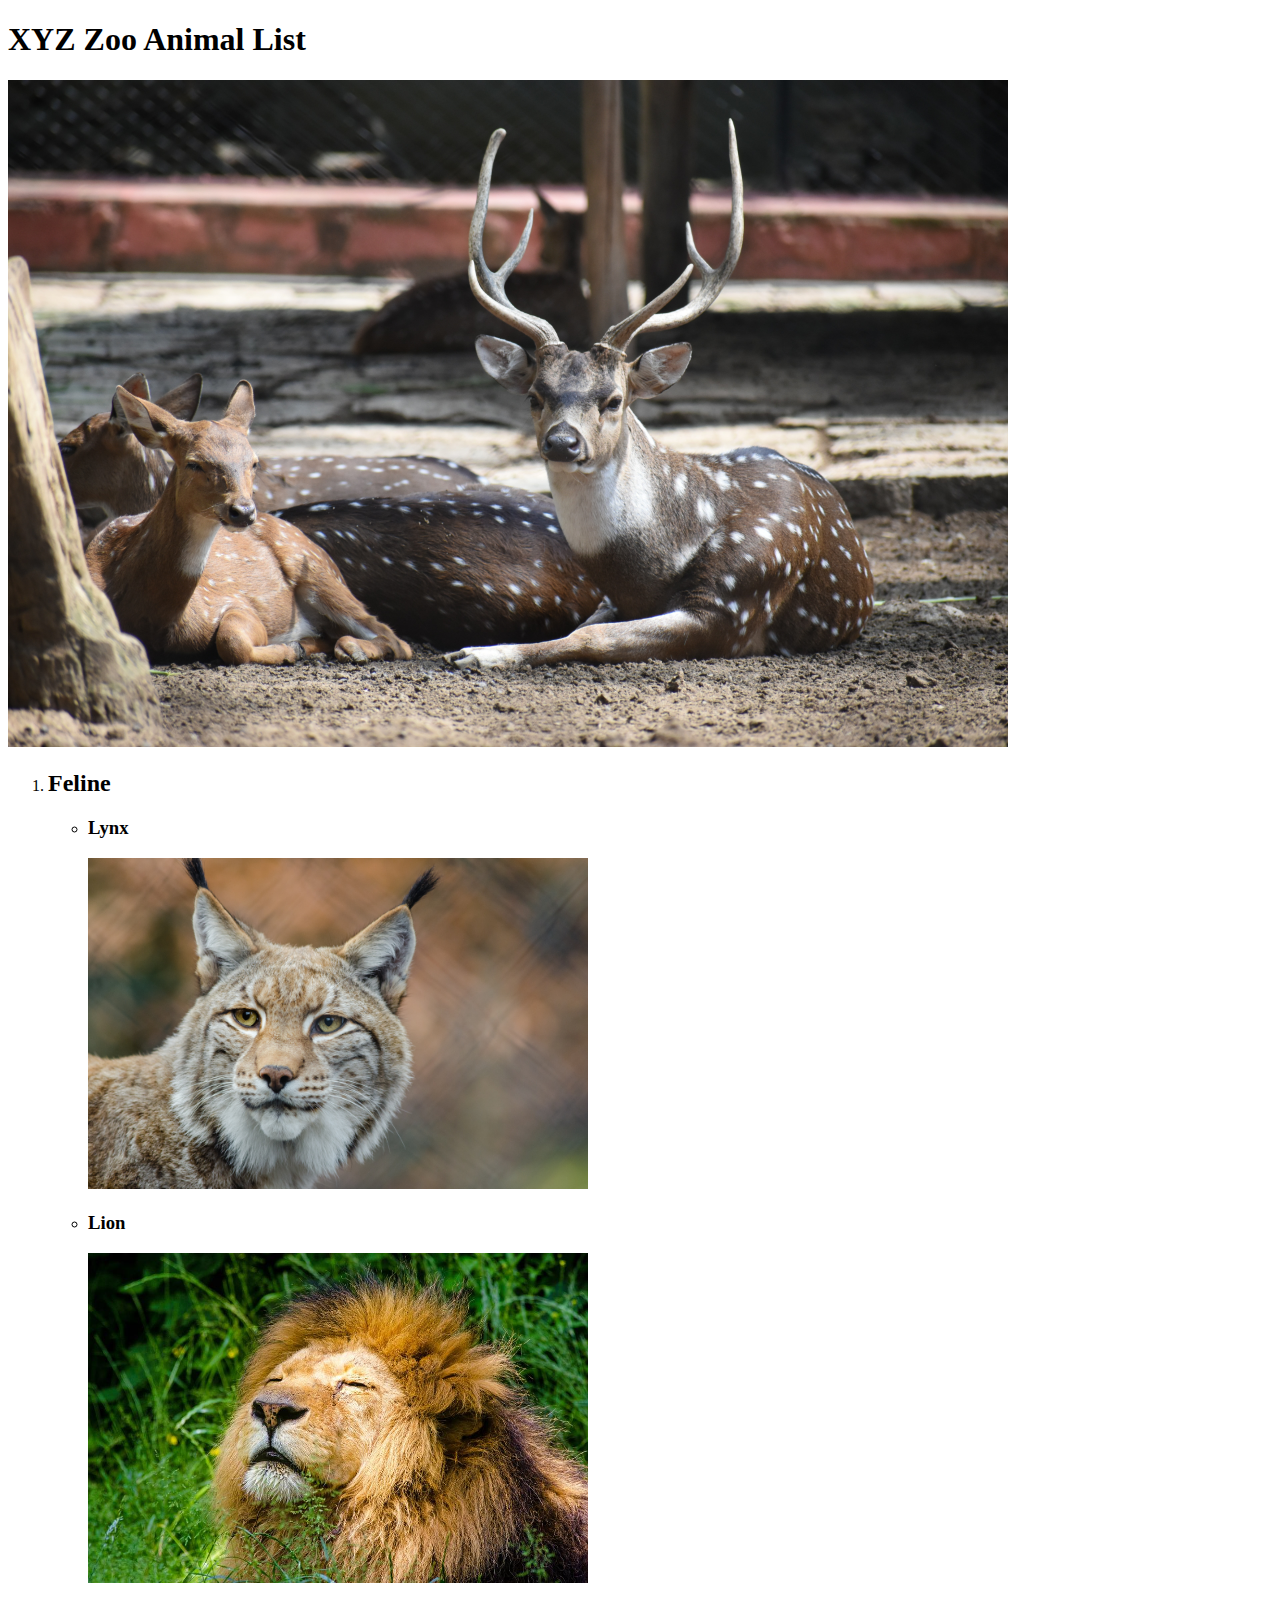
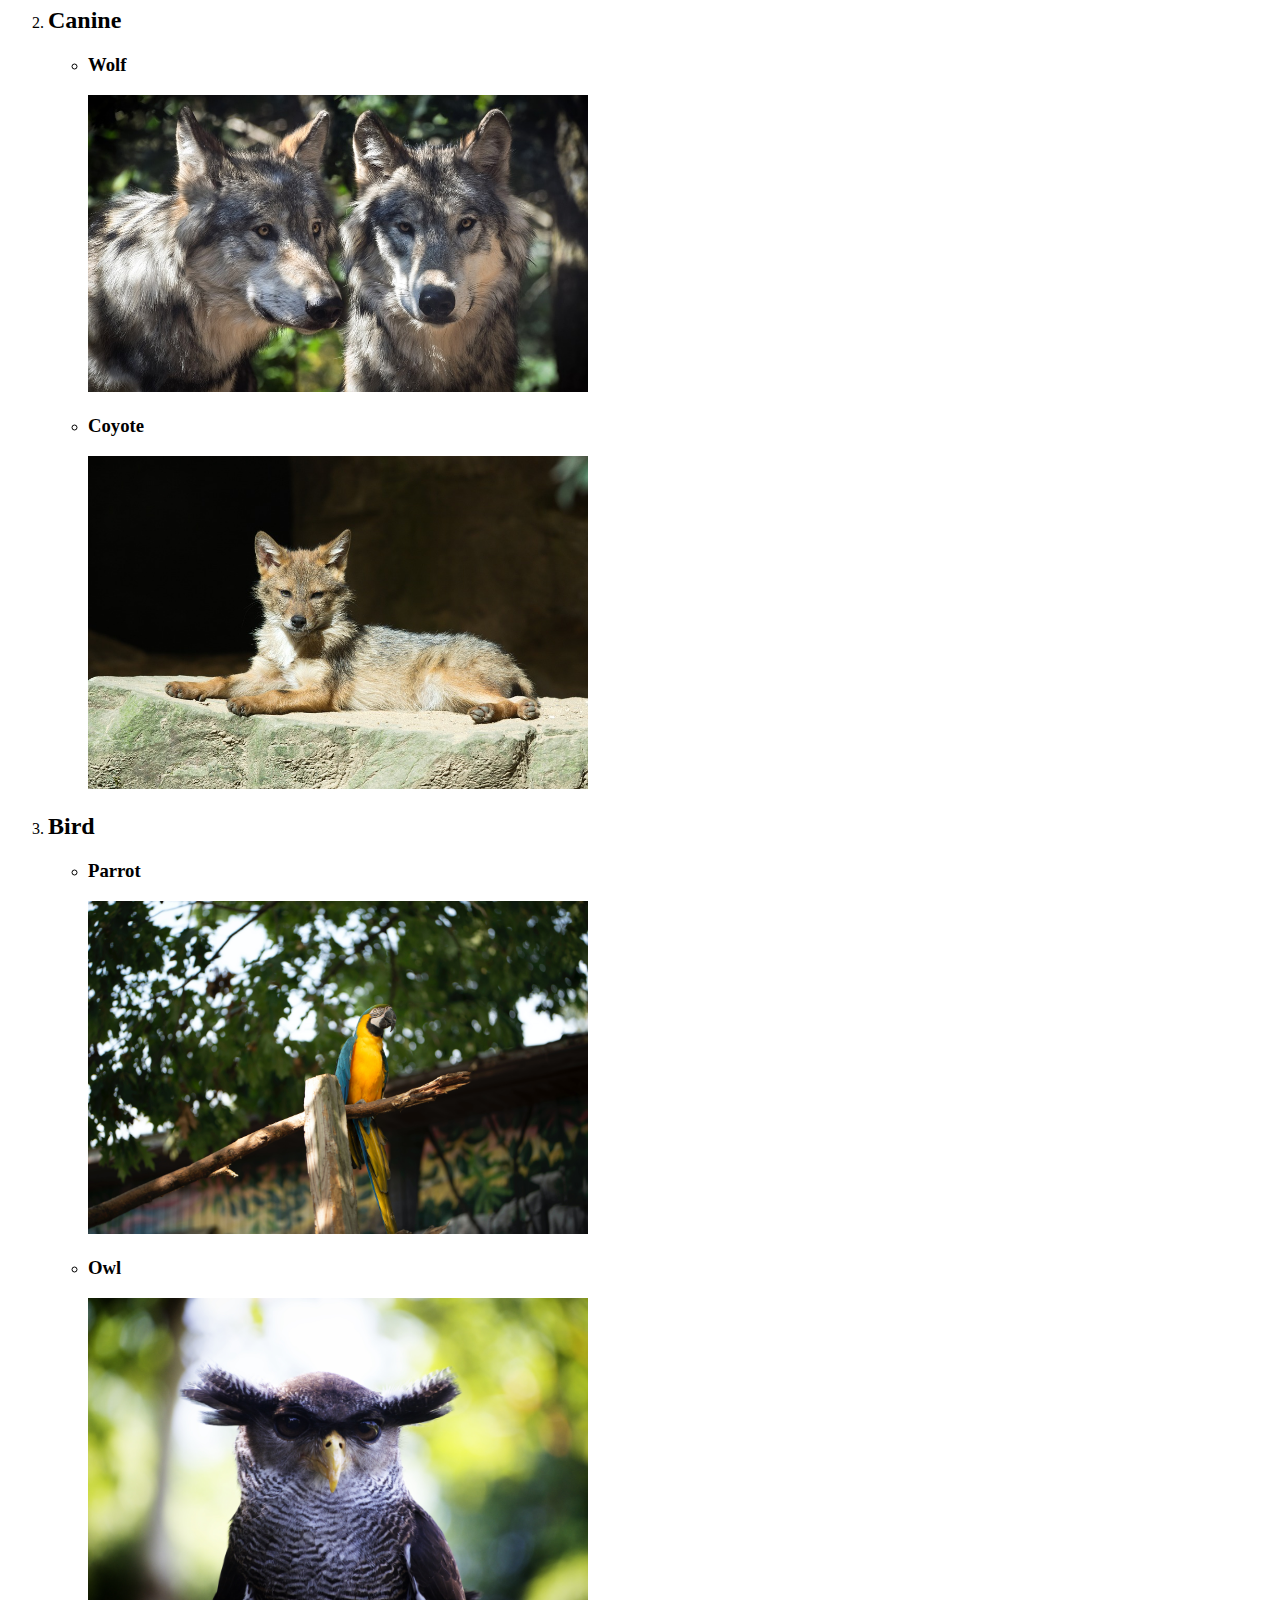
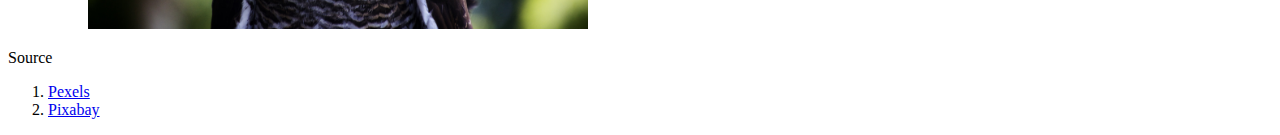
==== index.html @ 54bf8b17 "xyz zoo" ====
<!DOCTYPE html>
<html lang="en">
<head>
   <tittle><h1>XYZ Zoo Animal List</h1></tittle>
</head>
<body>
    <div>
        <img src="img/zoo (1).jpg"
        width="1000" hight="auto"/>
    </div>
    <div>
        <ol>
            <li><h2>Feline</h2></li>
            <ul>
                <div>
                    <li><h3>Lynx</h3></li>
                        <a href="img/lynx (1).jpg"
                        target="blank">
                            <img src="img/lynx (1).jpg"
                            width="500" height="auto">
                    </a>
                </div>
                <div>
                    <li><h3>Lion</h3></li>
                        <a href="img/lion (1).jpg"
                        target="blank">
                            <img src="img/lion (1).jpg"
                            width="500" height="auto">
                    </a> 
                </div>
            </ul>
            <div>
                <li><h2>Canine</h2></li>
                <ul>
                    <div>
                        <li><h3>Wolf</h3></li>
                            <a href="img/wolf (1).jpg"
                            target="blank">
                                <img src="img/wolf (1).jpg"
                                width="500" height="auto"/>
                            </a>
                    </div>
                    <div>
                        <li><h3>Coyote</h3></li>
                            <a href="img/coyote (1).jpg"
                            target="blank">
                                <img src="img/coyote (1).jpg"
                                width="500" height="auto"/>
                            </a>
                    </div>
                </ul>
            </div>
            <div>
                <li><h2>Bird</h2></li>
                <ul>
                    <div>
                        <li><h3>Parrot</h3></li>
                            <a href="img/parrot (1).jpg"
                            target="blank">
                                <img src="img/parrot (1).jpg"
                                width="500" height="auto"/>
                            </a>
                    </div>
                    <div>
                        <li><h3>Owl</h3></li>
                            <a href="img/owl (1).jpg"
                            target="blank">
                                <img src="img/owl (1).jpg"
                                width="500" height="auto"/>
                            </a>
                    </div>
                </ul>
            </div>
        </ol>
    </div>
    <div>
        <p>Source</p>
    </div>
    <div>
        <ol>
            <li><a href="https://pexels.com/">Pexels</a></li>
            <li><a href="https://pixabay.com/">Pixabay</a></li>
        </ol>
    </div>
</body>
</html>
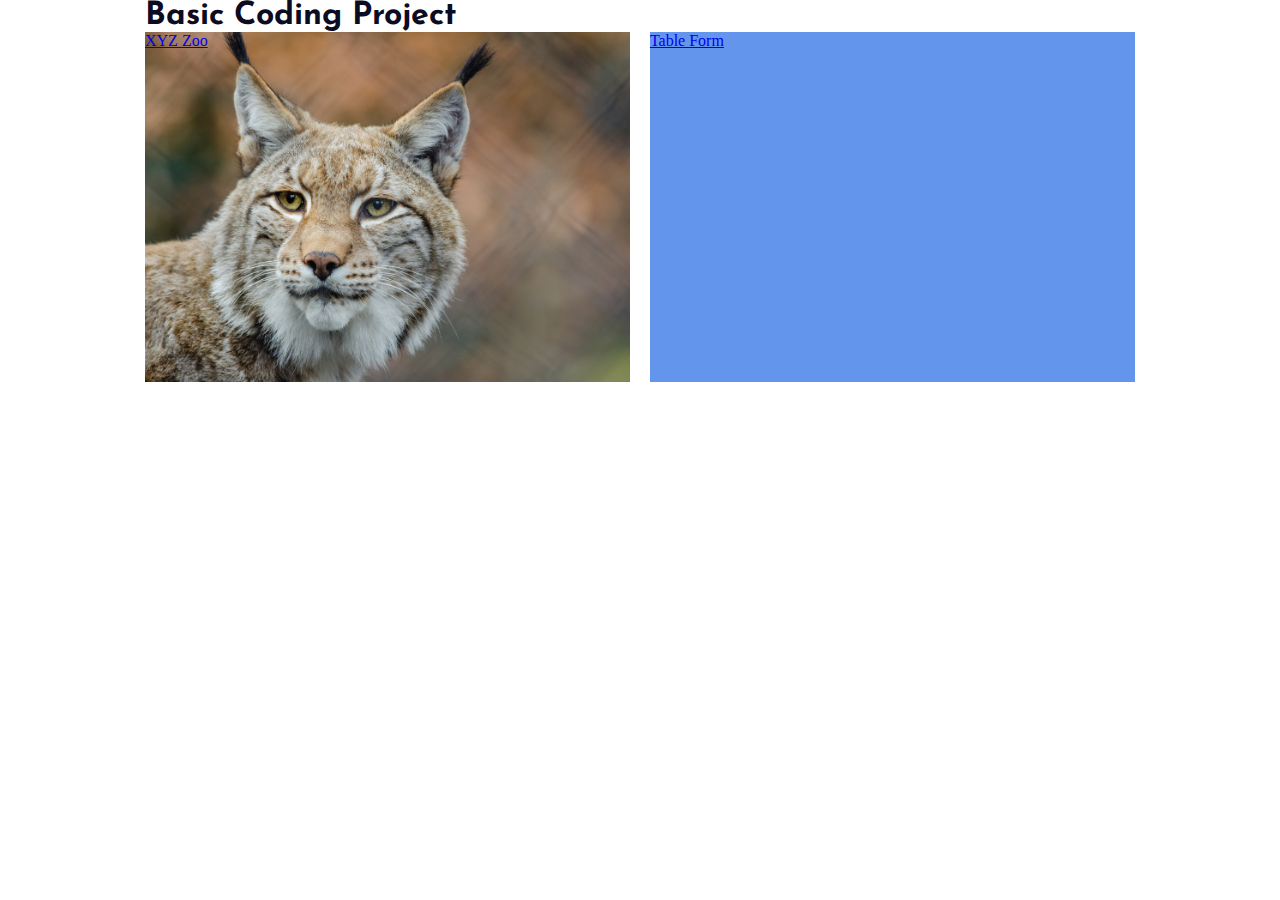
==== commit ec6b5c0a: "css" ====
--- a/index.html
+++ b/index.html
@@ -1,86 +1,27 @@
 <!DOCTYPE html>
 <html lang="en">
 <head>
-   <tittle><h1>XYZ Zoo Animal List</h1></tittle>
+    <meta charset="UTF-8">
+    <meta http-equiv="X-UA-Compatible" content="IE=edge">
+    <meta name="viewport" content="width=device-width, initial-scale=1.0">
+    <title>Basic Coding Rara</title>
+    <link rel="stylesheet" href="css/style.css">
 </head>
 <body>
-    <div>
-        <img src="img/zoo (1).jpg"
-        width="1000" hight="auto"/>
-    </div>
-    <div>
-        <ol>
-            <li><h2>Feline</h2></li>
-            <ul>
-                <div>
-                    <li><h3>Lynx</h3></li>
-                        <a href="img/lynx (1).jpg"
-                        target="blank">
-                            <img src="img/lynx (1).jpg"
-                            width="500" height="auto">
-                    </a>
-                </div>
-                <div>
-                    <li><h3>Lion</h3></li>
-                        <a href="img/lion (1).jpg"
-                        target="blank">
-                            <img src="img/lion (1).jpg"
-                            width="500" height="auto">
-                    </a> 
-                </div>
-            </ul>
-            <div>
-                <li><h2>Canine</h2></li>
-                <ul>
-                    <div>
-                        <li><h3>Wolf</h3></li>
-                            <a href="img/wolf (1).jpg"
-                            target="blank">
-                                <img src="img/wolf (1).jpg"
-                                width="500" height="auto"/>
-                            </a>
-                    </div>
-                    <div>
-                        <li><h3>Coyote</h3></li>
-                            <a href="img/coyote (1).jpg"
-                            target="blank">
-                                <img src="img/coyote (1).jpg"
-                                width="500" height="auto"/>
-                            </a>
-                    </div>
-                </ul>
+    <div class="container">
+        <h1>Basic Coding Project</h1>
+        <div class="project">
+            <div class="kiri">
+                <a href="xyz-zoo/index.html">
+                    XYZ Zoo
+                </a>
             </div>
-            <div>
-                <li><h2>Bird</h2></li>
-                <ul>
-                    <div>
-                        <li><h3>Parrot</h3></li>
-                            <a href="img/parrot (1).jpg"
-                            target="blank">
-                                <img src="img/parrot (1).jpg"
-                                width="500" height="auto"/>
-                            </a>
-                    </div>
-                    <div>
-                        <li><h3>Owl</h3></li>
-                            <a href="img/owl (1).jpg"
-                            target="blank">
-                                <img src="img/owl (1).jpg"
-                                width="500" height="auto"/>
-                            </a>
-                    </div>
-                </ul>
+            <div class="kanan">
+                <a href="table-form/index.html">
+                    Table Form
+                </a>
             </div>
-        </ol>
-    </div>
-    <div>
-        <p>Source</p>
-    </div>
-    <div>
-        <ol>
-            <li><a href="https://pexels.com/">Pexels</a></li>
-            <li><a href="https://pixabay.com/">Pixabay</a></li>
-        </ol>
+        </div>
     </div>
 </body>
 </html>--- a/css/style.css
+++ b/css/style.css
@@ -0,0 +1,42 @@
+    @import url('https://fonts.googleapis.com/css2?family=Josefin+Sans&display=swap');
+* {
+   margin: 0;
+   padding: 0;
+   box-sizing:border-box; 
+}
+
+.font-josefin {
+    font-family: 'Josefin Sans', sans-serif;
+}
+
+.container {
+    max-width: 990px;
+    width: 100%;
+    margin: 0 auto;
+}
+h1 {
+    color:rgb(11, 11, 34);
+    font-family: 'Josefin Sans', sans-serif;
+    text align: center;
+}
+.font-blue {
+    color:rgb(58, 88, 173)
+}
+.kiri {
+    background-image: url(../xyz-zoo/img/lynx\ \(1\).jpg);
+    background-position: center center;
+    background-repeat: no-repeat;
+    background-size: cover;
+}
+.kanan {
+    background-color: cornflowerblue;
+}
+.kiri, .kanan {
+    height: 350px;
+    width: 49%
+}
+.project {
+    display: flex;
+    flex-wrap: wrap;
+    justify-content: space-between;
+}
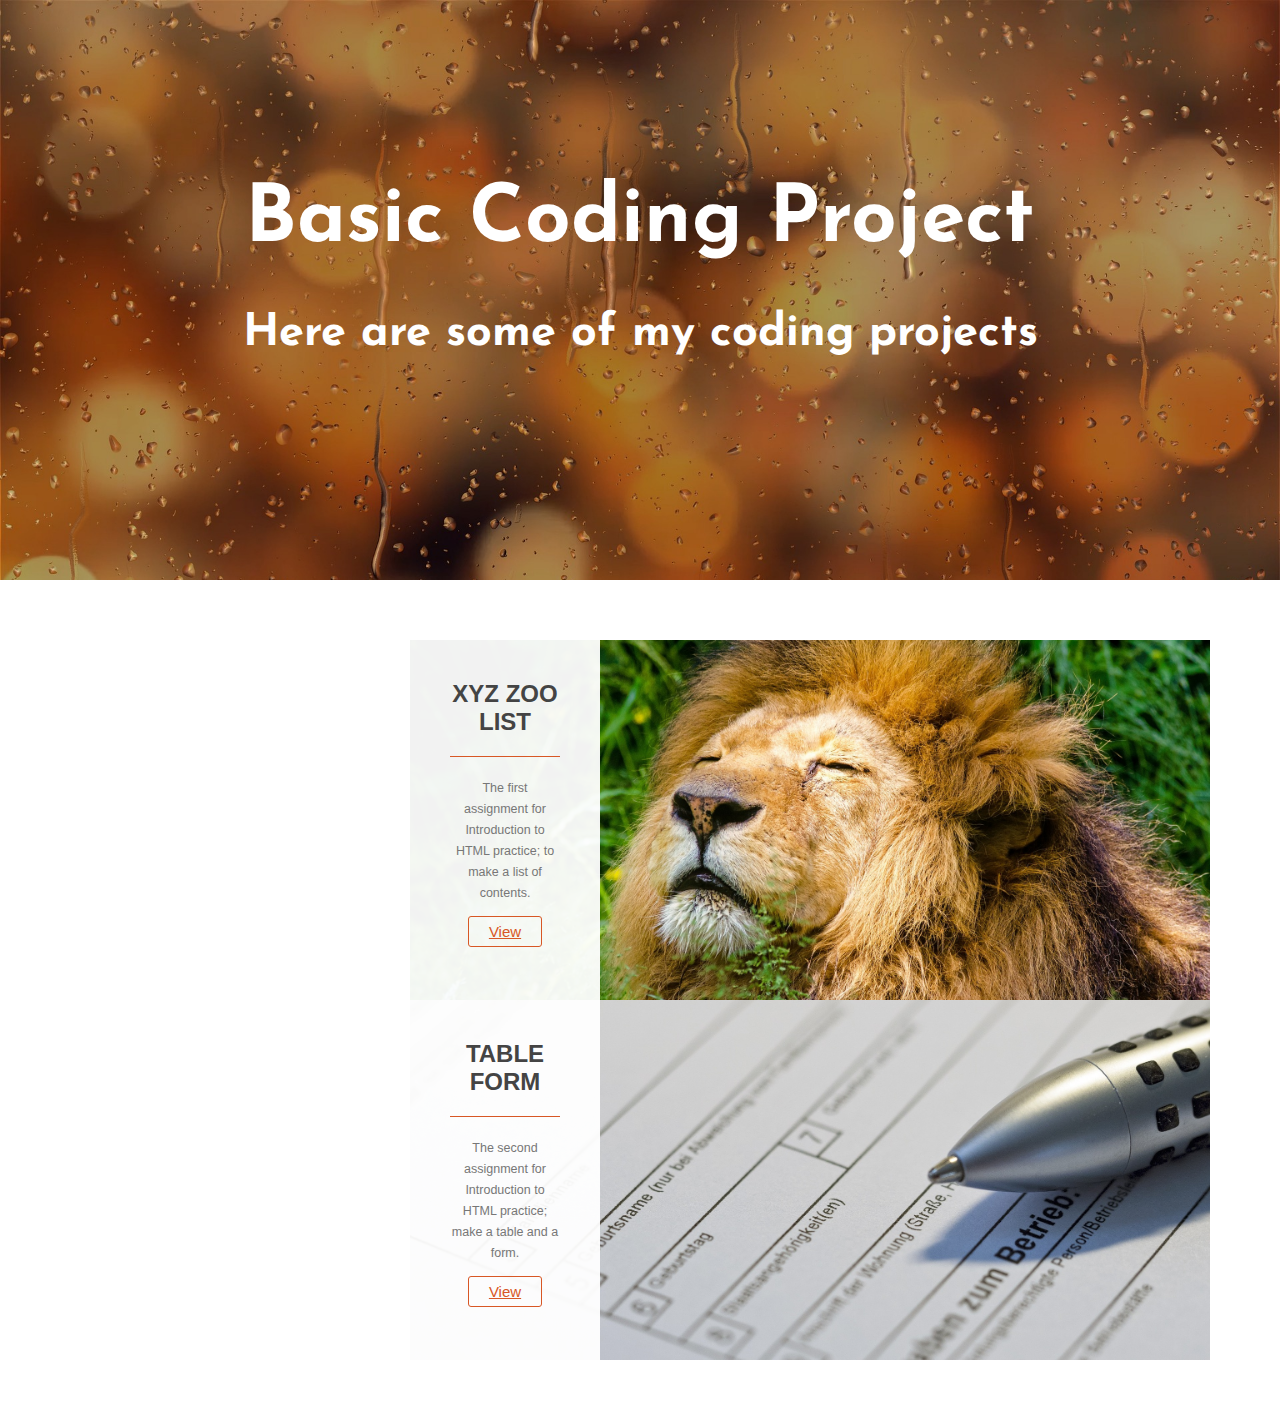
==== commit ed312208: "update" ====
--- a/index.html
+++ b/index.html
@@ -8,19 +8,33 @@
     <link rel="stylesheet" href="css/style.css">
 </head>
 <body>
-    <div class="container">
-        <h1>Basic Coding Project</h1>
-        <div class="project">
+    <div id="top">
+        <div class="container">
+            <h1>Basic Coding Project</h1>
+            <h3>Here are some of my coding projects</h3>
+        </div>
+    </div>
+    <div id="projects">
+        <div class="wrapper">
             <div class="kiri">
-                <a href="xyz-zoo/index.html">
-                    XYZ Zoo
-                </a>
+            <article style="background-image: url('images/lion-gf1b960de5_1920.jpg'); background-size: cover; background-position: center;">
+                <div class="overlay-kiri">
+                    <h4>XYZ Zoo List</h4>
+                    <p><small>The first assignment for Introduction to HTML practice; to make a list of contents.</small></p>
+                    <a href="xyz-zoo/index.html" class="more-link">View</a>
+                </div>
+            </article>
             </div>
             <div class="kanan">
-                <a href="table-form/index.html">
-                    Table Form
-                </a>
+            <article style="background-image: url('images/pen-gdbeaf6e35_1920.jpg');background-size: cover; background-position: center;">
+                <div class="overlay-kanan">
+                    <h4>Table Form</h4>
+                    <p><small>The second assignment for Introduction to HTML practice; make a table and a form.</small></p>
+                    <a href="table-form/index.html" class="more-link">View</a>
+                </div>
+            </article>
             </div>
+            <div class="clear"></div>
         </div>
     </div>
 </body>
--- a/css/style.css
+++ b/css/style.css
@@ -1,42 +1,156 @@
-    @import url('https://fonts.googleapis.com/css2?family=Josefin+Sans&display=swap');
+    @import url('https://fonts.googleapis.com/css2?family=Josefin+Sans:wght@600&display=swap');
+
 * {
    margin: 0;
    padding: 0;
    box-sizing:border-box; 
 }
 
+body {
+    background-color: #fff;
+    color: #777;
+    font: normal 15px "Helvetica Neue", Arial, Helvetica, Geneva, sans-serif;
+}
+
 .font-josefin {
     font-family: 'Josefin Sans', sans-serif;
 }
 
-.container {
-    max-width: 990px;
-    width: 100%;
-    margin: 0 auto;
+p {
+    line-height: 20px;
+    margin-bottom: 20px;
 }
 h1 {
-    color:rgb(11, 11, 34);
     font-family: 'Josefin Sans', sans-serif;
-    text align: center;
+    color: #fff;
+    font-size: 80px;
+    margin-bottom: 20px;
+    text-align: center;
+
 }
-.font-blue {
-    color:rgb(58, 88, 173)
+h3 {
+    font-family: 'Josefin Sans', sans-serif;
+    color: #fff;
+    font-size: 45px;
+    text-align: center;
+    padding: 10px 10px
+}
+h4 {
+    font-size: 24px;
+    color: #444;
+    font-weight: bold;
+    text-transform: uppercase;
+    margin-bottom: 20px;
+}
+.project a {
+    text-decoration: none;
+    font-size: 50px;
+    font-family:  'Josefin Sans', sans-serif;
+    color: rgb(255, 255, 255);
+    display: block;
+    width: 100%;
+    height: 100%;
+    background: rgba(138, 115, 90, 0.555);
+    filter:drop-shadow(50%);
+    display:flex;
+    justify-content: center;
+    align-items: center;
+}
+.project a:hover {
+    filter:none
+}
+.clear {
+    clear: both;
+}
+.wrapper {
+    margin: 0 auto;
+    padding: 0 10px;
+    width: 500px;
+}
+
+.container {
+    width: 100%;
+    max-width: 900px;
+    margin: 0 auto;
+    /* margin-top: 0;
+    margin-right: auto;
+    margin-bottom: 0;
+    margin-left: auto; */
+    padding-bottom: 50px;
+
+}
+#top {
+    background-image: url(../images/hd-wallpaper-g9e2928496_1920.jpg);
+    background-repeat: no-repeat;
+    background-size: cover;
+    height: 580px; 
+    padding-top: 1px;
+}
+#top h1 {
+    margin: 180px 0 40px 0;
+}
+
+#projects {
+    padding: 60px 0;
+    text-align: center;
 }
 .kiri {
-    background-image: url(../xyz-zoo/img/lynx\ \(1\).jpg);
-    background-position: center center;
-    background-repeat: no-repeat;
-    background-size: cover;
+    margin: 0 auto;
+    padding: 0 10px;
+    width: 600px;
 }
 .kanan {
-    background-color: cornflowerblue;
+    margin: 0 auto;
+    padding: 0 10px;
+    width: 600px;
 }
-.kiri, .kanan {
-    height: 350px;
-    width: 49%
+#projects article {
+    width: 800px;
+    height: 360px;
+    float: left;
+    background-color: #f5f5f5;
 }
-.project {
-    display: flex;
-    flex-wrap: wrap;
-    justify-content: space-between;
+#projects article:first-child {
+    margin-right: 20px;
 }
+#projects article .overlay-kiri {
+    background: rgba(255, 255, 255, .95);
+    height: 360px;
+    width: 190px;
+    padding: 40px;
+}
+#projects article .overlay-kanan {
+    background: rgba(255, 255, 255, .95);
+    height: 360px;
+    width: 190px;
+    padding: 40px;
+}
+article h4 {
+    border-bottom: 1px solid #d85725;
+    padding-bottom: 20px;
+}
+.more-link {
+    border: 1px solid #d85725;
+    color: #d85725;
+    padding: 6px 20px;
+    border-radius: 3px;
+}
+.more-link:hover {
+    background-color: #d85725;
+    color: #fff;
+}
+
+@media only screen and (max-width: 425px) {
+    .kiri, .kanan {
+        width: 100%
+    }
+    .kiri {
+        margin-bottom: 20px;
+    }
+}
+
+@media only screen and (max-width: 990px) {
+    .container {
+        padding: 0 10px
+    }
+}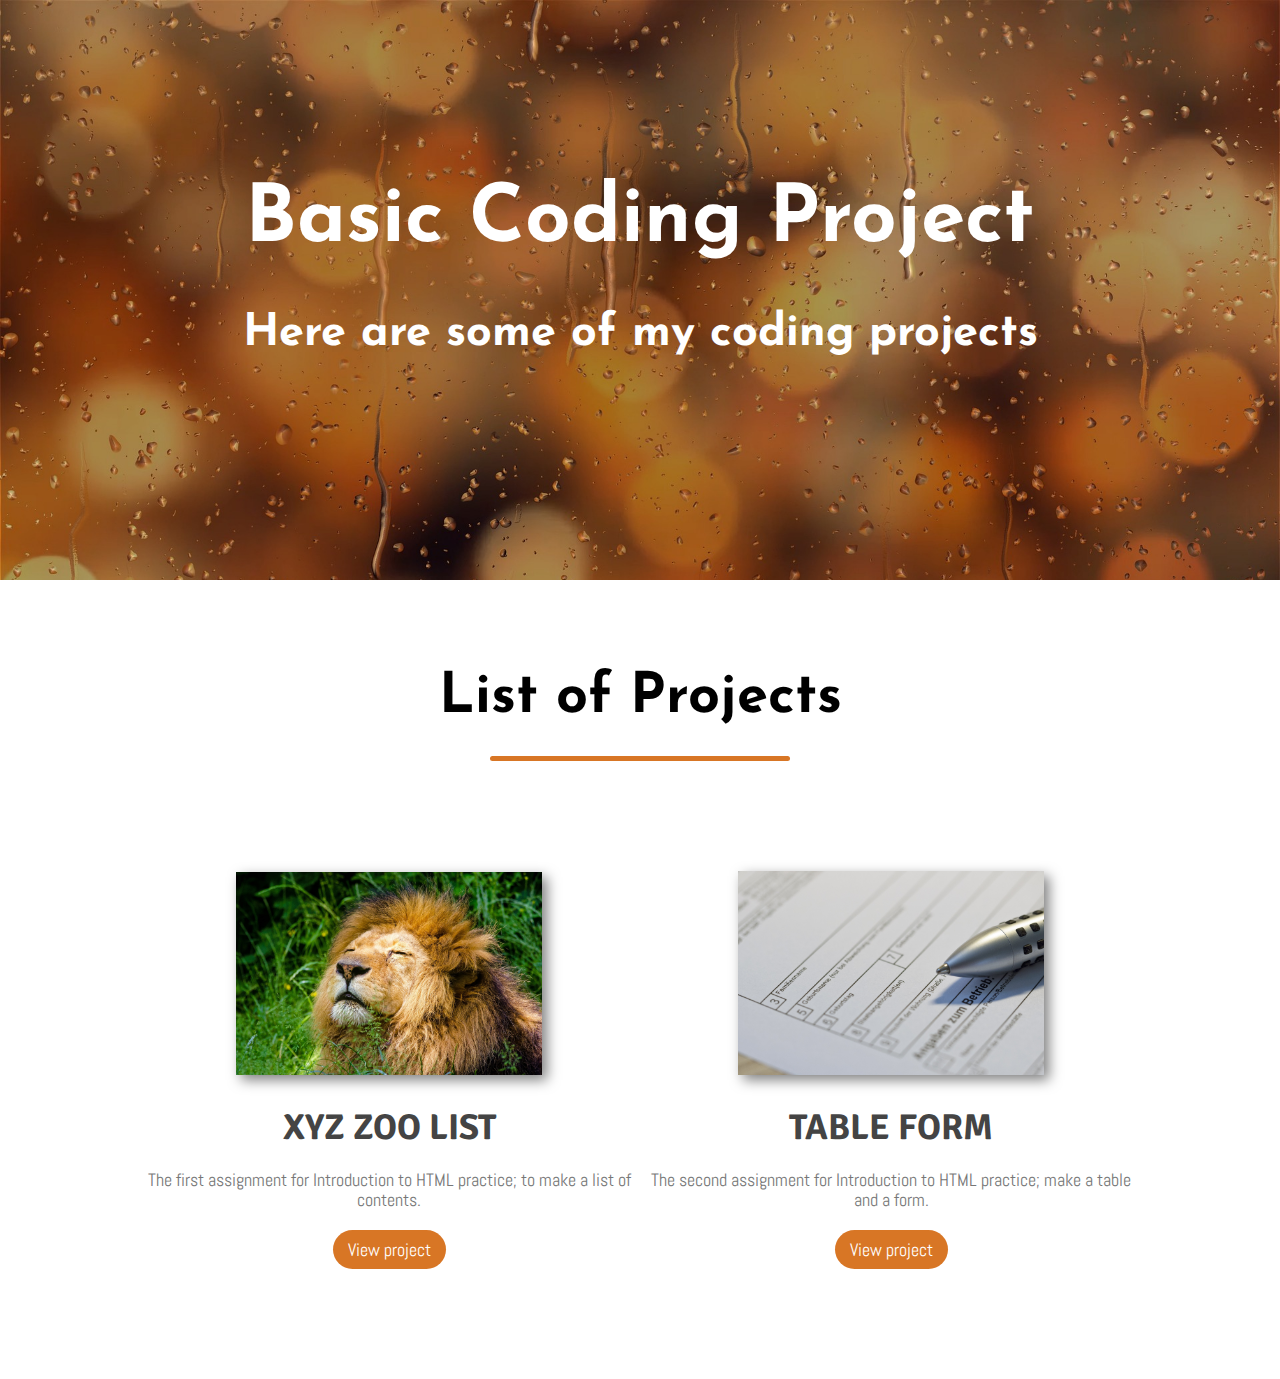
==== commit b4cc7b77: "update" ====
--- a/index.html
+++ b/index.html
@@ -14,28 +14,26 @@
             <h3>Here are some of my coding projects</h3>
         </div>
     </div>
-    <div id="projects">
-        <div class="wrapper">
-            <div class="kiri">
-            <article style="background-image: url('images/lion-gf1b960de5_1920.jpg'); background-size: cover; background-position: center;">
-                <div class="overlay-kiri">
-                    <h4>XYZ Zoo List</h4>
-                    <p><small>The first assignment for Introduction to HTML practice; to make a list of contents.</small></p>
-                    <a href="xyz-zoo/index.html" class="more-link">View</a>
-                </div>
-            </article>
+
+    <section class="projects">
+        <div class="title">
+            <h2>List of Projects</h2>
+            <div class="line"></div>
+        </div>
+        <div class="row">
+            <div class="col">
+                <img src="./images/lion-gf1b960de5_1920.jpg" alt="">
+                <h4>XYZ Zoo List</h4>
+                <p>The first assignment for Introduction to HTML practice; to make a list of contents.</p>
+                <a href="xyz-zoo/index.html" class="ctn">View project</a>
             </div>
-            <div class="kanan">
-            <article style="background-image: url('images/pen-gdbeaf6e35_1920.jpg');background-size: cover; background-position: center;">
-                <div class="overlay-kanan">
-                    <h4>Table Form</h4>
-                    <p><small>The second assignment for Introduction to HTML practice; make a table and a form.</small></p>
-                    <a href="table-form/index.html" class="more-link">View</a>
-                </div>
-            </article>
+            <div class="col">
+                <img src="./images/pen-gdbeaf6e35_1920.jpg" alt="">
+                <h4>Table Form</h4>
+                <p>The second assignment for Introduction to HTML practice; make a table and a form.</p>
+                <a href="table-form/index.html" class="ctn">View project</a>
             </div>
-            <div class="clear"></div>
         </div>
-    </div>
+    </section>
 </body>
 </html>--- a/css/style.css
+++ b/css/style.css
@@ -1,4 +1,4 @@
-    @import url('https://fonts.googleapis.com/css2?family=Josefin+Sans:wght@600&display=swap');
+    @import url('https://fonts.googleapis.com/css2?family=Abel&family=Josefin+Sans:wght@600&family=Signika+Negative&display=swap');
 
 * {
    margin: 0;
@@ -15,10 +15,19 @@
 .font-josefin {
     font-family: 'Josefin Sans', sans-serif;
 }
+.font-abel {
+    font-family: 'Abel', sans-serif;
+}
+.font-signika {
+    font-family: 'Signika Negative', sans-serif;
+}
 
 p {
     line-height: 20px;
     margin-bottom: 20px;
+    font-family: 'Abel', sans-serif;
+    font-size: large;
+    text-align: center;
 }
 h1 {
     font-family: 'Josefin Sans', sans-serif;
@@ -26,7 +35,13 @@
     font-size: 80px;
     margin-bottom: 20px;
     text-align: center;
-
+}
+h2 {
+    font-family: 'Josefin Sans', sans-serif;
+    color: rgb(0, 0, 0);
+    font-size: 56px;
+    text-align: center;
+    padding: 10px 10px 
 }
 h3 {
     font-family: 'Josefin Sans', sans-serif;
@@ -36,36 +51,60 @@
     padding: 10px 10px
 }
 h4 {
-    font-size: 24px;
+    font-size: 36px;
+    font-family:'Signika Negative', sans-serif;
     color: #444;
     font-weight: bold;
     text-transform: uppercase;
-    margin-bottom: 20px;
+    margin: 20px auto;
 }
-.project a {
+.line {
+    width: 300px;
+    height: 5px;
+    background: #d87625;
+    margin: 20px auto;
+    border-radius: 5px;
+}
+.ctn {
+    padding: 8px 15px;
+    background: #d87625;
+    border-radius: 30px;
+    color:#fff;
+    font-size: larger;
+    font-family: 'Abel', sans-serif;
     text-decoration: none;
-    font-size: 50px;
-    font-family:  'Josefin Sans', sans-serif;
-    color: rgb(255, 255, 255);
-    display: block;
+}
+
+.row {
+    display: flex;
+    align-items: center;
     width: 100%;
-    height: 100%;
-    background: rgba(138, 115, 90, 0.555);
-    filter:drop-shadow(50%);
-    display:flex;
-    justify-content: center;
+    justify-content: space-between;
+}
+img {
+    width: 65%;
+    filter: drop-shadow(0.35rem 0.35rem 0.4rem rgba(0, 0, 0, 0.5));
+    display: flex;
+    flex-direction: column;
     align-items: center;
+    padding: 10px 10px;
+    transition: width 1s, height 2s;
 }
-.project a:hover {
-    filter:none
+img:hover {
+    width: 70%;
 }
-.clear {
-    clear: both;
+
+.row .col {
+    display: flex;
+    flex-direction: column;
+    align-items: center;
+    margin: 20px auto;
+    padding-top: 20px;  
 }
-.wrapper {
-    margin: 0 auto;
-    padding: 0 10px;
-    width: 500px;
+
+.projects .row {
+    margin-top: 50px;
+    padding: 10px 10px
 }
 
 .container {
@@ -86,71 +125,69 @@
     height: 580px; 
     padding-top: 1px;
 }
+
+section {
+    width: 80%;
+    margin: 80px auto;
+}
+.title {
+    text-align: center;
+}
+
 #top h1 {
     margin: 180px 0 40px 0;
 }
 
-#projects {
-    padding: 60px 0;
-    text-align: center;
-}
-.kiri {
-    margin: 0 auto;
-    padding: 0 10px;
-    width: 600px;
-}
-.kanan {
-    margin: 0 auto;
-    padding: 0 10px;
-    width: 600px;
-}
-#projects article {
-    width: 800px;
-    height: 360px;
-    float: left;
-    background-color: #f5f5f5;
-}
-#projects article:first-child {
-    margin-right: 20px;
-}
-#projects article .overlay-kiri {
-    background: rgba(255, 255, 255, .95);
-    height: 360px;
-    width: 190px;
-    padding: 40px;
-}
-#projects article .overlay-kanan {
-    background: rgba(255, 255, 255, .95);
-    height: 360px;
-    width: 190px;
-    padding: 40px;
-}
-article h4 {
-    border-bottom: 1px solid #d85725;
-    padding-bottom: 20px;
-}
-.more-link {
-    border: 1px solid #d85725;
-    color: #d85725;
-    padding: 6px 20px;
-    border-radius: 3px;
-}
-.more-link:hover {
-    background-color: #d85725;
-    color: #fff;
-}
 
 @media only screen and (max-width: 425px) {
-    .kiri, .kanan {
+    .row .col  {
         width: 100%
     }
-    .kiri {
-        margin-bottom: 20px;
+    .row .col  h4{
+        font-size: 16px;
+    }
+    .row .col  p{
+        font-size: 12px;
+    }
+    .ctn{
+        font-size: 12px;
+    }
+    img{
+        width: 120px;
+        height: auto;
+    }
+    .container h1{
+        font-size: 48px;
+        margin-bottom: 10px;
+    }
+    .container h3{
+        font-size: 30px;
+        padding: 8px 8px
+    }
+    #top{
+        height: 420px; 
+    }
+    .title h2{
+        font-size: 24px;
+    }
+    .line {
+        width: 160px;
+        height: 3px;
+    }
+    section {
+        width: 80%;
+        margin: 40px auto;
     }
 }
 
-@media only screen and (max-width: 990px) {
+@media only screen and (max-width: 900px) {
     .container {
-        padding: 0 10px
+        padding: 0 10px 15px;
     }
-}+    
+}
+
+@media only screen and (max-width: 768px) {
+    
+}
+
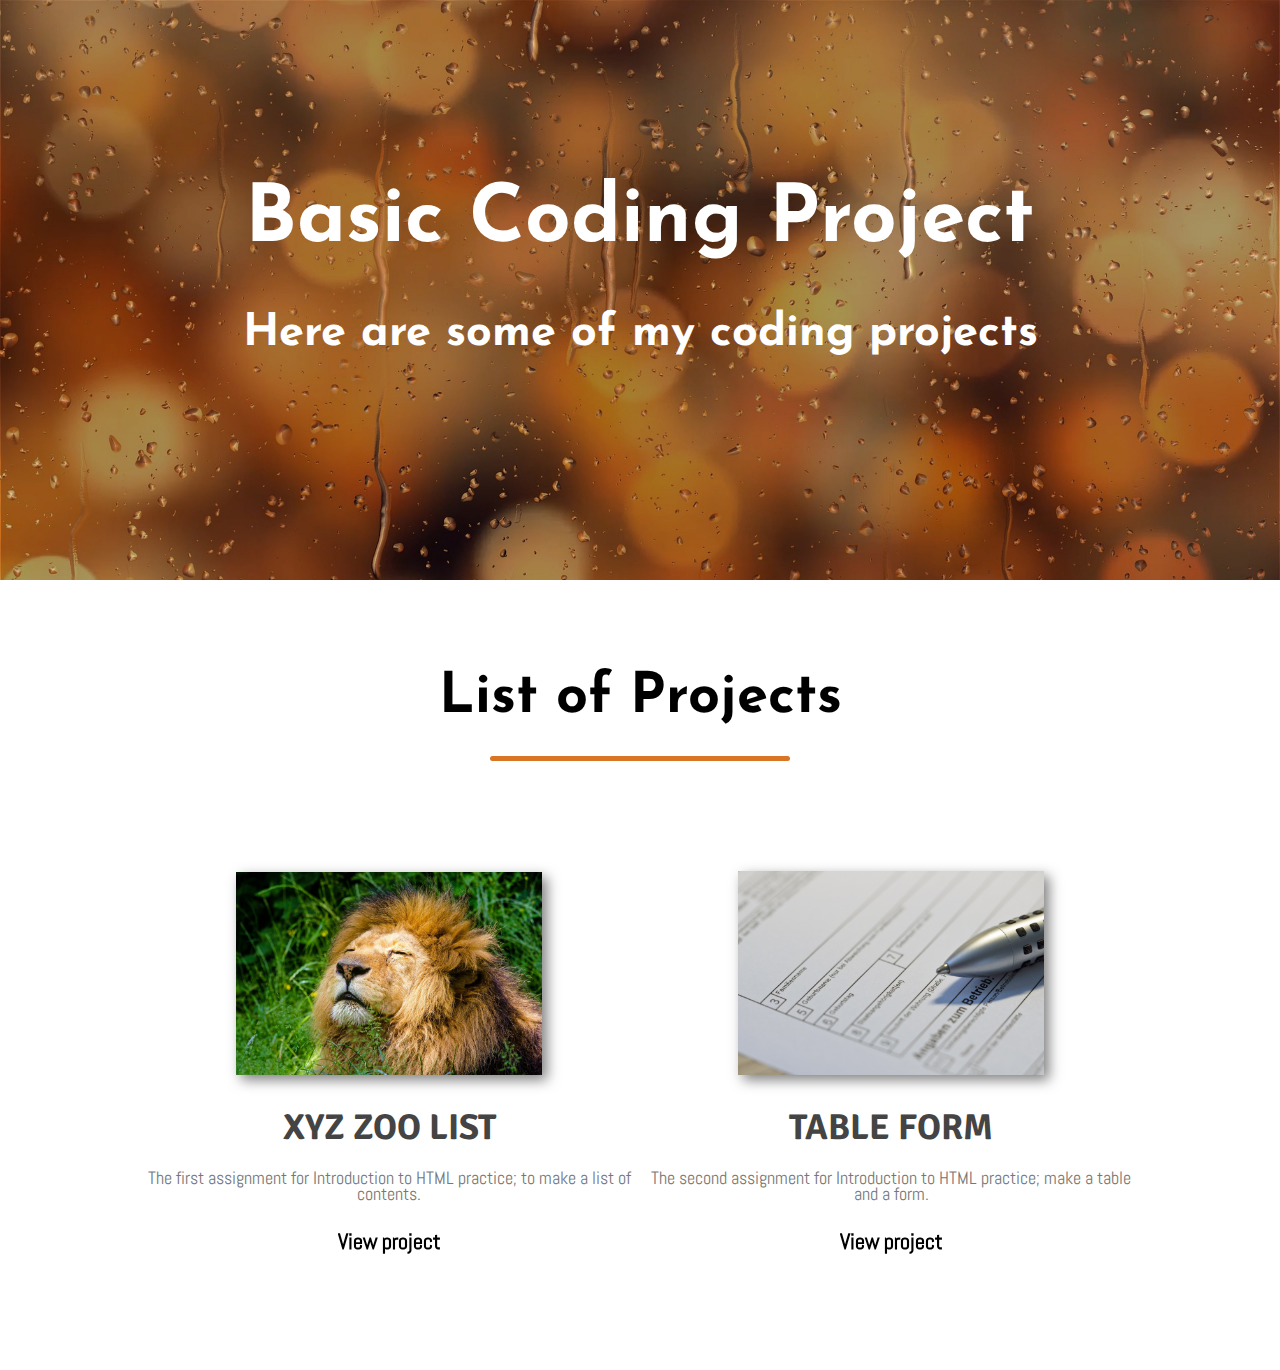
==== commit c9781a21: "update" ====
--- a/index.html
+++ b/index.html
@@ -25,13 +25,13 @@
                 <img src="./images/lion-gf1b960de5_1920.jpg" alt="">
                 <h4>XYZ Zoo List</h4>
                 <p>The first assignment for Introduction to HTML practice; to make a list of contents.</p>
-                <a href="xyz-zoo/index.html" class="ctn">View project</a>
+                <a href="xyz-zoo/index.html">View project</a>
             </div>
             <div class="col">
                 <img src="./images/pen-gdbeaf6e35_1920.jpg" alt="">
                 <h4>Table Form</h4>
                 <p>The second assignment for Introduction to HTML practice; make a table and a form.</p>
-                <a href="table-form/index.html" class="ctn">View project</a>
+                <a href="table-form/index.html">View project</a>
             </div>
         </div>
     </section>
--- a/css/style.css
+++ b/css/style.css
@@ -9,7 +9,6 @@
 body {
     background-color: #fff;
     color: #777;
-    font: normal 15px "Helvetica Neue", Arial, Helvetica, Geneva, sans-serif;
 }
 
 .font-josefin {
@@ -23,7 +22,7 @@
 }
 
 p {
-    line-height: 20px;
+    line-height: 16px;
     margin-bottom: 20px;
     font-family: 'Abel', sans-serif;
     font-size: large;
@@ -65,14 +64,48 @@
     margin: 20px auto;
     border-radius: 5px;
 }
-.ctn {
-    padding: 8px 15px;
+
+a {
+    background-image: linear-gradient(
+      to right,
+      #d87625,
+      #d87625 50%,
+      #000 50%
+    );
+    background-size: 200% 100%;
+    background-position: -100%;
+    display: inline-block;
+    padding: 5px 0;
+    position: relative;
+    -webkit-background-clip: text;
+    -webkit-text-fill-color: transparent;
+    transition: all 0.3s ease-in-out;
+  }
+  
+  a:before{
+    content: '';
     background: #d87625;
-    border-radius: 30px;
-    color:#fff;
-    font-size: larger;
+    display: block;
+    position: absolute;
+    bottom: -3px;
+    left: 0;
+    width: 0;
+    height: 3px;
+    transition: all 0.3s ease-in-out;
+  }
+  
+  a:hover {
+   background-position: 0;
+  }
+  
+  a:hover::before{
+    width: 100%;
+  }
+
+a {
     font-family: 'Abel', sans-serif;
-    text-decoration: none;
+    font-size: 22px;
+    font-weight: 700;
 }
 
 .row {
@@ -81,6 +114,7 @@
     width: 100%;
     justify-content: space-between;
 }
+
 img {
     width: 65%;
     filter: drop-shadow(0.35rem 0.35rem 0.4rem rgba(0, 0, 0, 0.5));
@@ -141,10 +175,11 @@
 
 @media only screen and (max-width: 425px) {
     .row .col  {
-        width: 100%
+        width: 100%;
+        margin-top: 0;
     }
     .row .col  h4{
-        font-size: 16px;
+        font-size: 8px;
     }
     .row .col  p{
         font-size: 12px;
@@ -162,7 +197,7 @@
     }
     .container h3{
         font-size: 30px;
-        padding: 8px 8px
+        padding: 8px 8px;
     }
     #top{
         height: 420px; 
@@ -178,16 +213,10 @@
         width: 80%;
         margin: 40px auto;
     }
-}
-
-@media only screen and (max-width: 900px) {
-    .container {
-        padding: 0 10px 15px;
-    }
-    
-}
-
-@media only screen and (max-width: 768px) {
-    
-}
-
+    .title {
+        text-align: center;
+        margin-bottom: 5px;
+    }
+}
+
+
